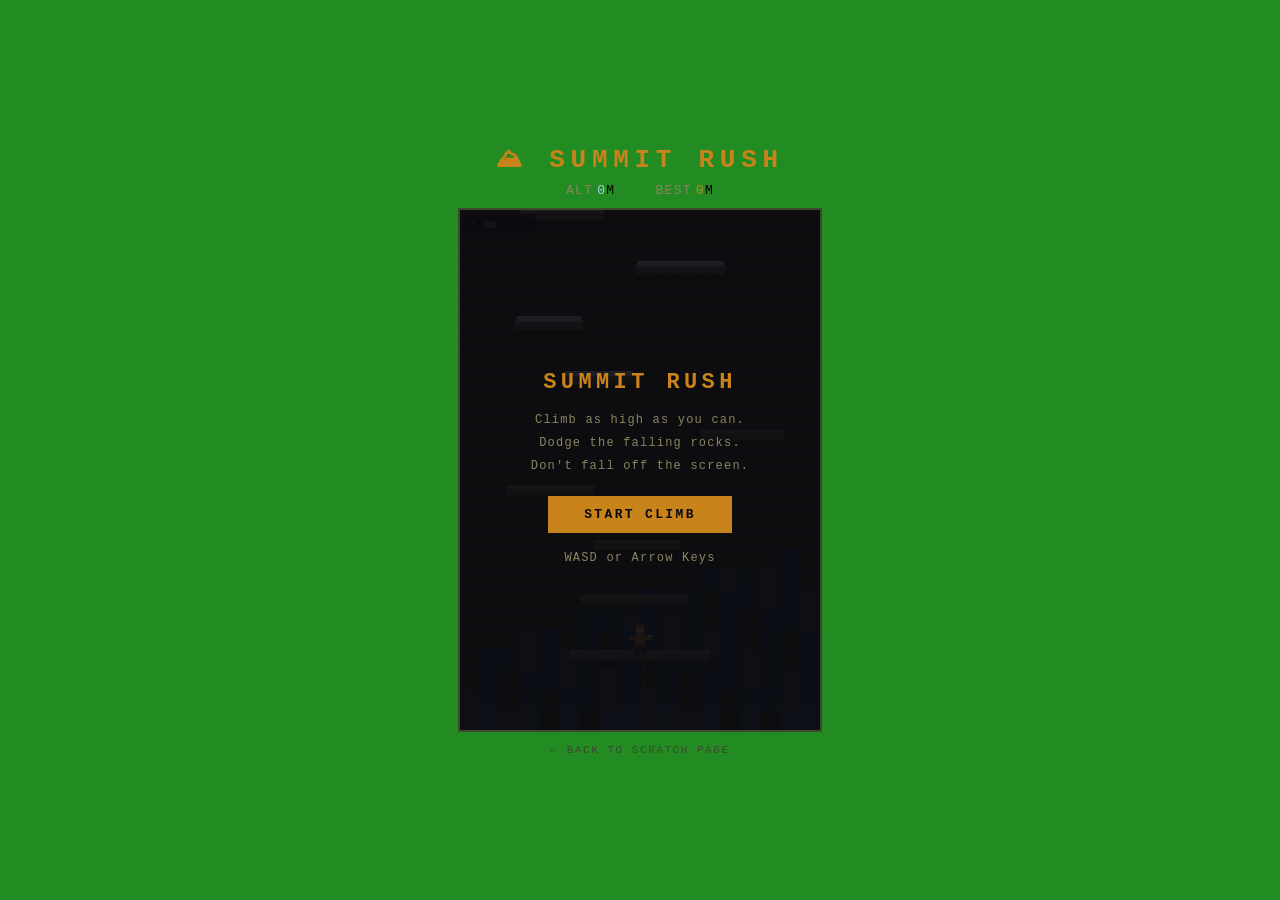
==== game.html @ 9e9f82ea "Add files via upload" ====
<!DOCTYPE html>
<html lang="en">
<head>
  <meta charset="UTF-8" />
  <meta name="viewport" content="width=device-width, initial-scale=1.0" />
  <title>Summit Rush</title>
  <style>
    * { margin: 0; padding: 0; box-sizing: border-box; }

    body {
      background: forestgreen;
      display: flex;
      flex-direction: column;
      align-items: center;
      justify-content: center;
      min-height: 100vh;
      font-family: 'Courier New', monospace;
      color: black;
      user-select: none;
    }

    h1 {
      font-size: 26px;
      letter-spacing: 0.22em;
      text-transform: uppercase;
      color: #c8831a;
      margin-bottom: 8px;
    }

    #ui-bar {
      display: flex;
      gap: 40px;
      margin-bottom: 10px;
      font-size: 13px;
      letter-spacing: 0.1em;
      text-transform: uppercase;
    }

    .stat-label { color: #8b8560; margin-right: 4px; }
    #alt-val    { color: #a8c8e8; }
    #best-val   { color: #c8831a; }

    #canvas-wrapper {
      position: relative;
      border: 2px solid #3d4a2e;
    }

    canvas { display: block; image-rendering: pixelated; }

    /* Overlay */
    #overlay {
      position: absolute;
      inset: 0;
      display: flex;
      flex-direction: column;
      align-items: center;
      justify-content: center;
      background: rgba(10,10,15,0.90);
      gap: 14px;
    }

    #overlay h2 {
      font-size: 22px;
      letter-spacing: 0.2em;
      text-transform: uppercase;
      color: #c8831a;
    }

    #overlay p {
      font-size: 12px;
      letter-spacing: 0.1em;
      color: #8b8560;
      text-align: center;
      line-height: 1.9;
    }

    #final-score {
      font-size: 15px;
      color: #e8e4d9;
      letter-spacing: 0.1em;
      display: none;
    }

    #start-btn {
      padding: 11px 36px;
      background: #c8831a;
      color: #0a0a0f;
      border: none;
      font-family: 'Courier New', monospace;
      font-size: 13px;
      font-weight: bold;
      letter-spacing: 0.18em;
      text-transform: uppercase;
      cursor: pointer;
      margin-top: 4px;
    }
    #start-btn:hover { background: #e09a30; }

    #back-link {
      margin-top: 12px;
      font-size: 11px;
      letter-spacing: 0.14em;
      color: #3d4a2e;
      text-decoration: none;
      text-transform: uppercase;
    }
    #back-link:hover { color: #8b8560; }
  </style>
</head>
<body>

<h1>⛰ Summit Rush</h1>

<div id="ui-bar">
  <div><span class="stat-label">Alt</span><span id="alt-val">0</span>m</div>
  <div><span class="stat-label">Best</span><span id="best-val">0</span>m</div>
</div>

<div id="canvas-wrapper">
  <canvas id="gameCanvas" width="360" height="520"></canvas>

  <div id="overlay">
    <h2 id="overlay-title">Summit Rush</h2>
    <p id="overlay-desc">
      Climb as high as you can.<br>
      Dodge the falling rocks.<br>
      Don't fall off the screen.
    </p>
    <p id="final-score"></p>
    <button id="start-btn">Start Climb</button>
    <p>WASD or Arrow Keys</p>
  </div>
</div>

<a href="<!Doctype html>.html" id="back-link">← Back to Scratch Page</a>

<script>
const canvas = document.getElementById('gameCanvas');
const ctx    = canvas.getContext('2d');
const W = canvas.width, H = canvas.height;

// ── Palette ──
const C = {
  skyTop:    '#0d1a2e',
  skyBot:    '#1e3a5a',
  rockDark:  '#2a2520',
  rockMid:   '#3a3530',
  ledge:     '#5a5248',
  ledgeTop:  '#7a6e5a',
  snow:      '#c8d8e8',
  climber:   '#c8831a',
  helmet:    '#c83a1a',
  pants:     '#2a2a3a',
  boulder:   '#4a3a28',
  boulderHi: '#6a5a48',
  particle:  '#c87a3a',
};

let best = 0;
let S    = null;

// ── Game state factory ──
function newGame() {
  const s = {
    running: true,
    dead:    false,
    // Player in world coords
    px: W / 2,
    py: 0,          // world Y; 0 = start, negative = higher up
    vx: 0,
    vy: 0,
    onGround: false,
    // Camera: worldY of the top-left pixel
    camY: -(H - 60), // show bottom of world initially
    altitude: 0,
    ledges:   [],
    boulders: [],
    particles:[],
    keys:     {},
    frame:    0,
    spawnTimer: 0,
    // Difficulty: increases with altitude
    get spawnInterval() { return Math.max(55, 160 - s.altitude * 1.5); },
    get boulderSpeed()  { return 2.0 + s.altitude * 0.03; },
  };

  // Seed ledges: starting platform + a dense ladder of platforms
  // World Y: 0 = start ground. Negative = upward (higher altitude).
  s.ledges.push({ x: W/2 - 70, y: 0, w: 140 }); // starting floor

  for (let i = 1; i <= 40; i++) {
    addLedge(s, -i * 55);
  }

  // Place player on starting platform
  s.py = 0;
  s.camY = -(H - 80);

  return s;
}

// ── Ledge helpers ──
function addLedge(s, worldY) {
  // Width 60–110px, positioned so gaps are always jumpable
  const w = 60 + Math.random() * 50;
  const x = 15 + Math.random() * (W - w - 30);
  s.ledges.push({ x, y: worldY, w, snow: Math.random() > 0.55 });
}

// ── Physics constants ──
const GRAVITY   = 0.5;
const JUMP_VY   = -10;
const MOVE_SPD  = 3.2;

// ── Update ──
function update(s) {
  if (!s.running) return;
  s.frame++;

  // Input
  const left  = s.keys['ArrowLeft']  || s.keys['a'] || s.keys['A'];
  const right = s.keys['ArrowRight'] || s.keys['d'] || s.keys['D'];
  const jump  = s.keys['ArrowUp']    || s.keys['w'] || s.keys['W'];

  s.vx = left ? -MOVE_SPD : right ? MOVE_SPD : 0;

  if (jump && s.onGround) {
    s.vy = JUMP_VY;
    s.onGround = false;
    burst(s, s.px, s.py);
  }

  s.vy += GRAVITY;
  s.px += s.vx;
  s.py += s.vy;

  // Wall clamp
  s.px = Math.max(10, Math.min(W - 10, s.px));

  // ── Ledge collision (only falling downward) ──
  s.onGround = false;
  if (s.vy >= 0) {
    for (const l of s.ledges) {
      const screenPY = s.py - s.camY;
      const screenLY = l.y  - s.camY;
      if (
        s.px >= l.x - 4 && s.px <= l.x + l.w + 4 &&
        screenPY >= screenLY - 4 && screenPY <= screenLY + 12
      ) {
        s.py = l.y;
        s.vy = 0;
        s.onGround = true;
        break;
      }
    }
  }

  // ── Scroll camera up as player climbs ──
  const screenPY = s.py - s.camY;
  if (screenPY < H * 0.45) {
    const push = H * 0.45 - screenPY;
    s.camY -= push;
    s.altitude += push * 0.05;
    document.getElementById('alt-val').textContent = Math.floor(s.altitude);
  }

  // Extend ledges ahead of camera
  const highestLedge = s.ledges.reduce((m, l) => Math.min(m, l.y), 0);
  while (highestLedge > s.camY - H) {
    addLedge(s, highestLedge - 50 - Math.random() * 30);
  }
  // Cull old ledges below screen
  s.ledges = s.ledges.filter(l => l.y - s.camY < H + 60);

  // ── Boulder spawning ──
  s.spawnTimer++;
  if (s.spawnTimer >= s.spawnInterval) {
    s.spawnTimer = 0;
    s.boulders.push({
      x:  20 + Math.random() * (W - 40),
      y:  s.camY - 30,          // spawn just above camera
      vy: s.boulderSpeed + Math.random() * 1.5,
      vx: (Math.random() - 0.5) * 1.5,
      r:  7 + Math.random() * 7,
    });
  }

  // Update boulders
  for (const b of s.boulders) {
    b.y += b.vy;
    b.x += b.vx;
    if (b.x < b.r || b.x > W - b.r) b.vx *= -1;

    // Hit player?
    const dx = s.px - b.x;
    const dy = (s.py - s.camY) - (b.y - s.camY);
    if (Math.hypot(dx, dy) < b.r + 9) {
      burst(s, s.px, s.py, 12);
      die(s);
      return;
    }
  }
  // Cull boulders below screen
  s.boulders = s.boulders.filter(b => b.y - s.camY < H + 40);

  // Fall off bottom = death
  if (s.py - s.camY > H + 30) {
    die(s);
    return;
  }

  // Particles
  s.particles = s.particles.filter(p => p.life > 0);
  for (const p of s.particles) {
    p.x += p.vx; p.y += p.vy; p.vy += 0.15; p.life -= 0.05;
  }
}

// ── Die ──
function die(s) {
  s.running = false;
  s.dead    = true;
  if (s.altitude > best) best = Math.floor(s.altitude);
  document.getElementById('best-val').textContent = best;
  document.getElementById('overlay-title').textContent = 'You Fell';
  document.getElementById('overlay-desc').textContent  = 'The mountain wins this time.';
  const fs = document.getElementById('final-score');
  fs.textContent = `↑ ${Math.floor(s.altitude)} m reached`;
  fs.style.display = 'block';
  document.getElementById('start-btn').textContent = 'Try Again';
  document.getElementById('overlay').style.display = 'flex';
}

// ── Particles ──
function burst(s, wx, wy, n = 6) {
  for (let i = 0; i < n; i++) {
    s.particles.push({
      x: wx, y: wy - s.camY,
      vx: (Math.random() - 0.5) * 5,
      vy: -1 - Math.random() * 3,
      life: 1,
    });
  }
}

// ── Draw ──
function draw(s) {
  // Sky
  const g = ctx.createLinearGradient(0, 0, 0, H);
  g.addColorStop(0, C.skyTop);
  g.addColorStop(1, C.skyBot);
  ctx.fillStyle = g;
  ctx.fillRect(0, 0, W, H);

  // Rock texture
  const ts = 20;
  for (let ty = 0; ty < H; ty += ts) {
    for (let tx = 0; tx < W; tx += ts) {
      const seed = (Math.floor((ty + s.camY) / ts) * 37 + Math.floor(tx / ts) * 13) % 9;
      if (seed < 4) {
        ctx.fillStyle = seed < 2 ? C.rockDark : C.rockMid;
        ctx.fillRect(tx, ty, ts - 1, ts - 1);
      }
    }
  }

  // Ledges
  for (const l of s.ledges) {
    const sy = l.y - s.camY;
    if (sy < -20 || sy > H + 20) continue;
    // Shadow
    ctx.fillStyle = 'rgba(0,0,0,0.28)';
    ctx.fillRect(l.x + 4, sy + 5, l.w, 10);
    // Body
    ctx.fillStyle = C.ledge;
    ctx.fillRect(l.x, sy, l.w, 10);
    // Highlight
    ctx.fillStyle = C.ledgeTop;
    ctx.fillRect(l.x, sy, l.w, 3);
    // Snow
    if (l.snow) {
      ctx.fillStyle = C.snow;
      ctx.fillRect(l.x + 2, sy - 4, l.w - 4, 5);
    }
  }

  // Boulders
  for (const b of s.boulders) {
    const sy = b.y - s.camY;
    if (sy < -30 || sy > H + 30) continue;
    ctx.fillStyle = 'rgba(0,0,0,0.22)';
    ctx.beginPath();
    ctx.ellipse(b.x + 3, sy + b.r * 0.6 + 4, b.r, b.r * 0.35, 0, 0, Math.PI * 2);
    ctx.fill();
    ctx.fillStyle = C.boulder;
    ctx.beginPath();
    const sides = 7;
    for (let i = 0; i < sides; i++) {
      const a = (i / sides) * Math.PI * 2 - Math.PI / 2;
      const jr = 0.75 + ((b.x * i * 7) % 25) / 100;
      i === 0
        ? ctx.moveTo(b.x + Math.cos(a) * b.r * jr, sy + Math.sin(a) * b.r * jr)
        : ctx.lineTo(b.x + Math.cos(a) * b.r * jr, sy + Math.sin(a) * b.r * jr);
    }
    ctx.closePath();
    ctx.fill();
    ctx.fillStyle = C.boulderHi;
    ctx.beginPath();
    ctx.ellipse(b.x - b.r * 0.25, sy - b.r * 0.2, b.r * 0.28, b.r * 0.18, -0.4, 0, Math.PI * 2);
    ctx.fill();
  }

  // Particles
  for (const p of s.particles) {
    ctx.globalAlpha = Math.max(0, p.life);
    ctx.fillStyle = C.particle;
    ctx.fillRect(p.x - 2, p.y - 2, 4, 4);
  }
  ctx.globalAlpha = 1;

  // Climber
  const cx = s.px;
  const cy = s.py - s.camY;
  const moving = Math.abs(s.vx) > 0.2;
  const f = S.frame;

  // Rope
  ctx.strokeStyle = 'rgba(200,180,140,0.4)';
  ctx.lineWidth = 1;
  ctx.beginPath();
  ctx.moveTo(cx, cy);
  for (let i = 1; i <= 4; i++) {
    ctx.lineTo(cx + Math.sin(f * 0.08 + i) * 6, cy + i * 16);
  }
  ctx.stroke();

  // Body
  ctx.fillStyle = C.climber;
  ctx.fillRect(cx - 5, cy - 16, 10, 11);
  // Head
  ctx.fillStyle = '#e8c898';
  ctx.fillRect(cx - 4, cy - 25, 8, 8);
  // Helmet
  ctx.fillStyle = C.helmet;
  ctx.fillRect(cx - 5, cy - 27, 10, 5);
  // Legs
  ctx.fillStyle = C.pants;
  const ls = moving ? Math.sin(f * 0.28) * 3 : 0;
  ctx.fillRect(cx - 5, cy - 5, 4, 10 + ls);
  ctx.fillRect(cx + 1, cy - 5, 4, 10 - ls);
  // Arms
  ctx.fillStyle = C.climber;
  const as = moving ? Math.sin(f * 0.28) * 3 : 0;
  ctx.fillRect(cx - 10, cy - 13 + as, 6, 3);
  ctx.fillRect(cx + 4,  cy - 13 - as, 6, 3);
  // Ice axe
  ctx.fillStyle = C.snow;
  ctx.fillRect(cx + 9,  cy - 15 - as, 2, 6);
  ctx.fillRect(cx + 7,  cy - 15 - as, 6, 2);

  // Altitude badge (top-left)
  ctx.fillStyle = 'rgba(10,10,15,0.55)';
  ctx.fillRect(4, 4, 72, 20);
  ctx.fillStyle = '#a8c8e8';
  ctx.font = '11px Courier New';
  ctx.fillText(`↑ ${Math.floor(s.altitude)}m`, 10, 18);

  // Danger warning when boulder is close
  for (const b of s.boulders) {
    if (Math.abs(b.x - s.px) < 60 && b.y - s.camY < cy - 20 && b.y - s.camY > 0) {
      ctx.fillStyle = 'rgba(200,60,20,0.18)';
      ctx.fillRect(0, 0, W, H);
      break;
    }
  }
}

// ── Loop ──
function loop() {
  if (S && S.running) update(S);
  if (S) draw(S);
  requestAnimationFrame(loop);
}

// ── Input ──
window.addEventListener('keydown', e => {
  if (S) S.keys[e.key] = true;
  if (['ArrowUp','ArrowDown','ArrowLeft','ArrowRight',' '].includes(e.key)) e.preventDefault();
});
window.addEventListener('keyup', e => { if (S) S.keys[e.key] = false; });

// ── Start button ──
document.getElementById('start-btn').addEventListener('click', () => {
  S = newGame();
  document.getElementById('alt-val').textContent  = '0';
  document.getElementById('final-score').style.display = 'none';
  document.getElementById('overlay').style.display = 'none';
});

// Draw a static frame before game starts
S = newGame();
S.running = false;
draw(S);
S = null;

loop();
</script>
</body>
</html>
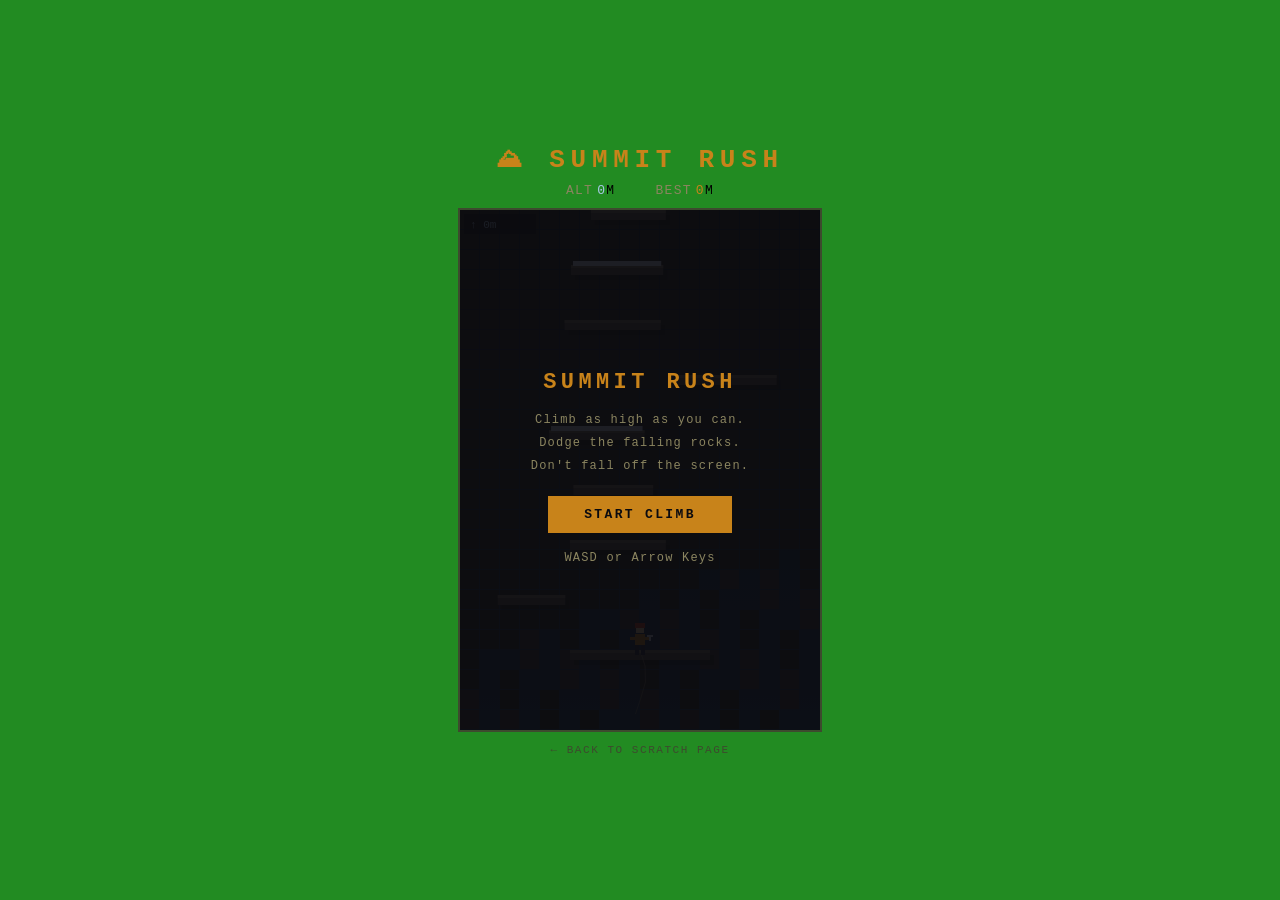
==== commit bf4ec1ea: "Update game.html" ====
--- a/game.html
+++ b/game.html
@@ -132,7 +132,7 @@
   </div>
 </div>
 
-<a href="<!Doctype html>.html" id="back-link">← Back to Scratch Page</a>
+<a href="scratch.html" id="back-link">← Back to Scratch Page</a>
 
 <script>
 const canvas = document.getElementById('gameCanvas');
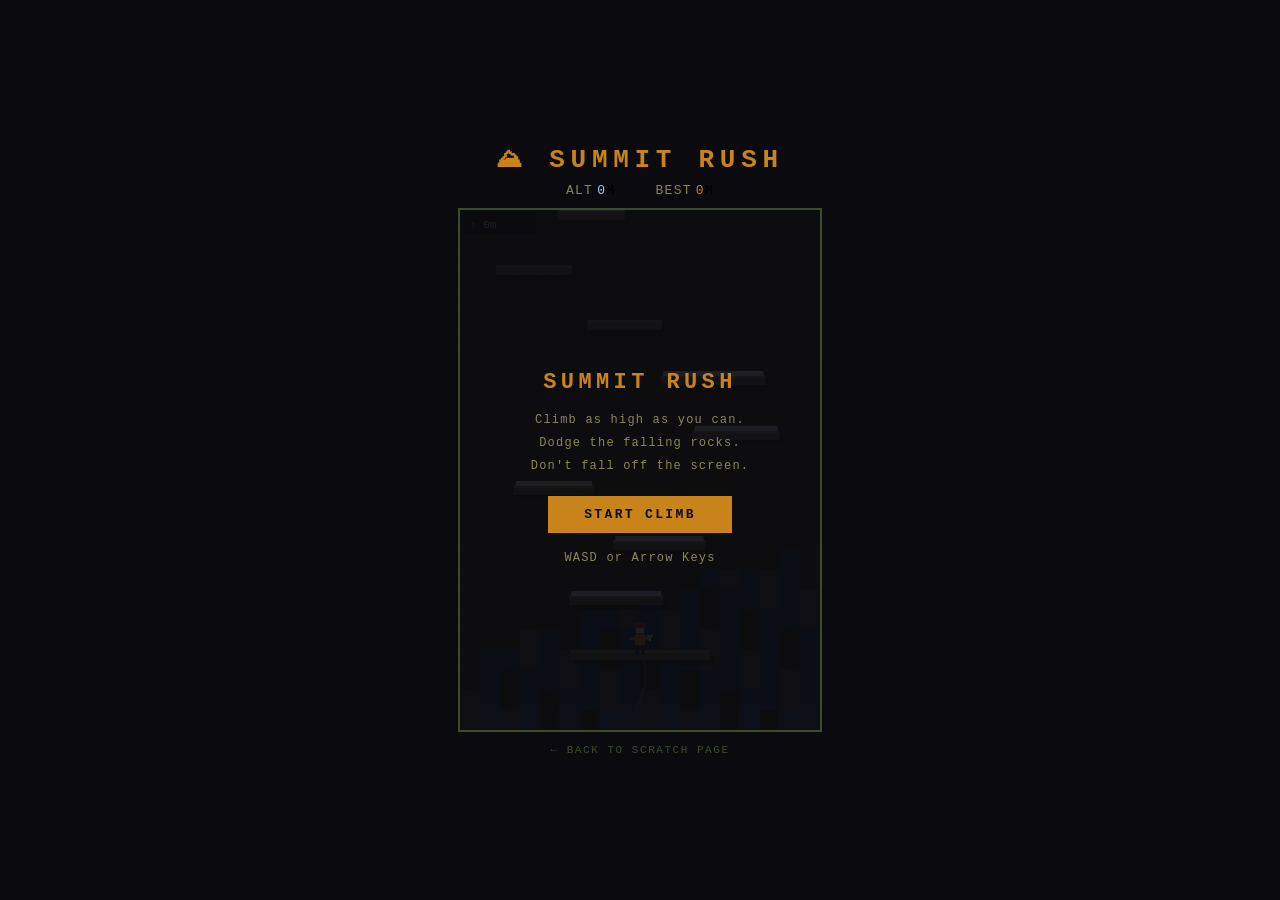
==== commit 8d2f4eaf: "Update game.html" ====
--- a/game.html
+++ b/game.html
@@ -8,7 +8,7 @@
     * { margin: 0; padding: 0; box-sizing: border-box; }
 
     body {
-      background: forestgreen;
+      background: #0a0a0f;;
       display: flex;
       flex-direction: column;
       align-items: center;
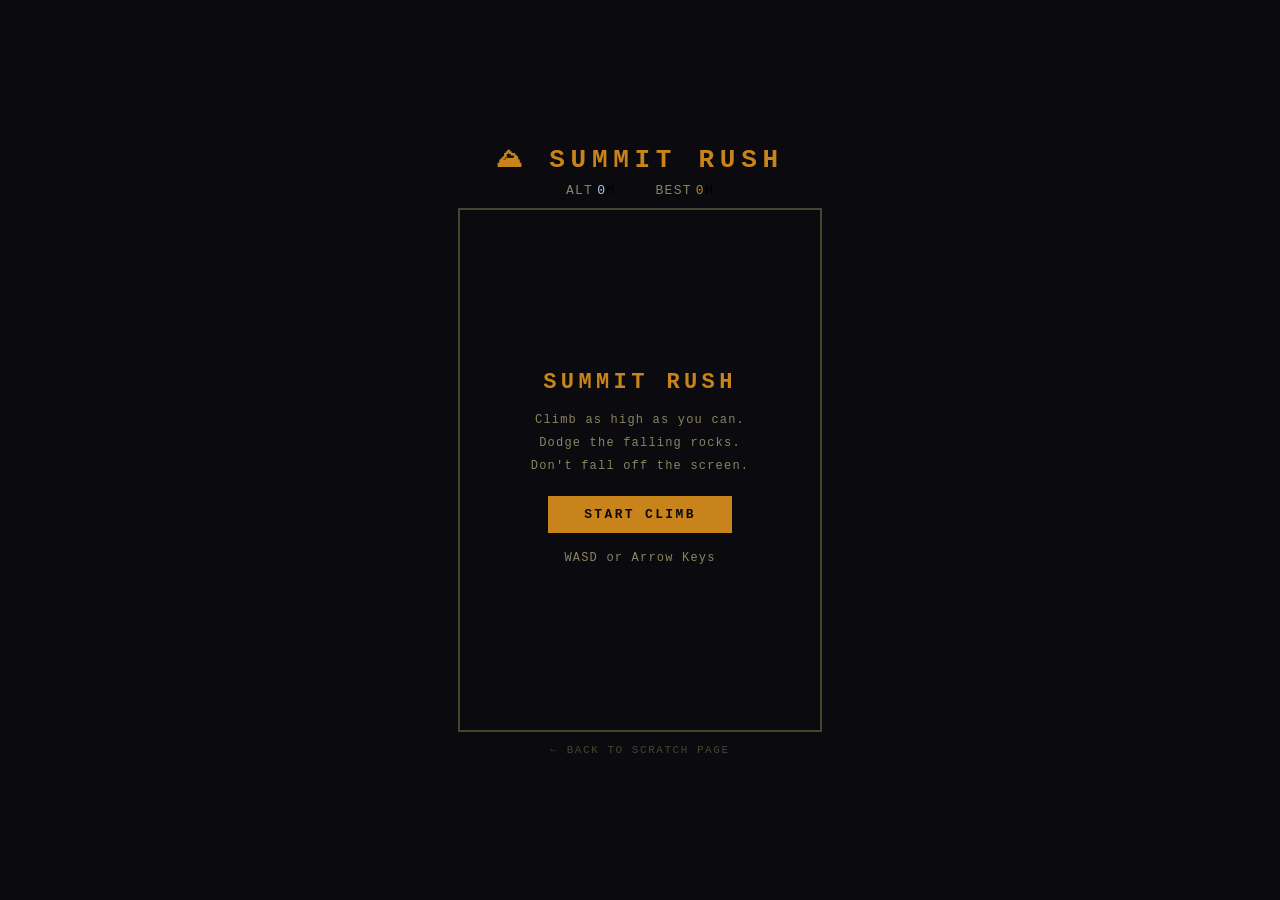
==== commit 3e2fdf3e: "Update game.html" ====
--- a/game.html
+++ b/game.html
@@ -8,7 +8,7 @@
     * { margin: 0; padding: 0; box-sizing: border-box; }
 
     body {
-      background: #0a0a0f;;
+      background: #0a0a0f;
       display: flex;
       flex-direction: column;
       align-items: center;
@@ -55,7 +55,7 @@
       flex-direction: column;
       align-items: center;
       justify-content: center;
-      background: rgba(10,10,15,0.90);
+      background: #0a0a0f;
       gap: 14px;
     }
 
